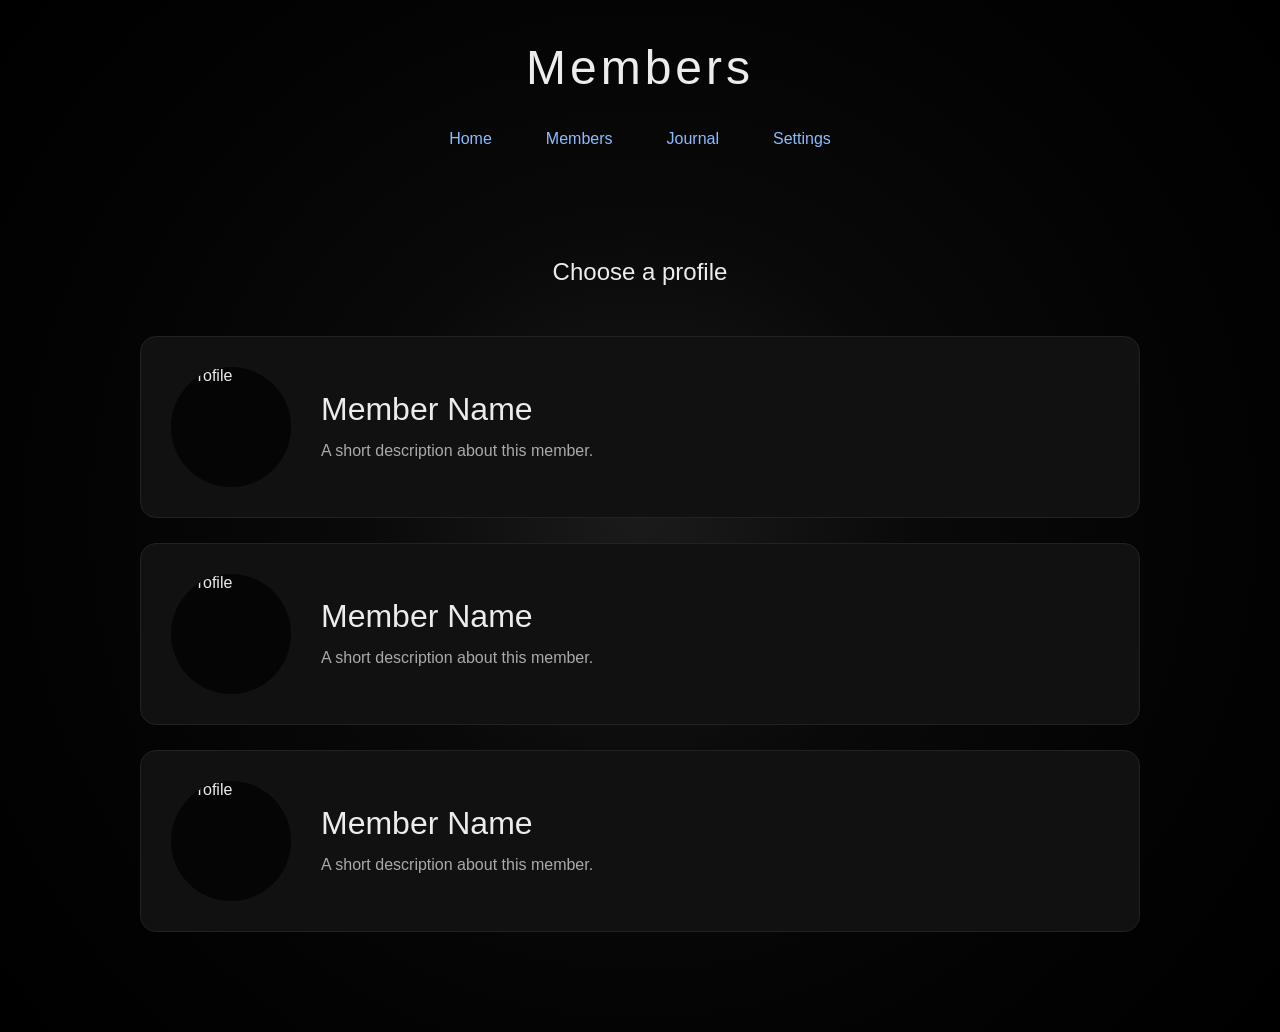
==== pages/members.html @ 7ce2bf24 "Cloudflare Detection Files" ====
<!DOCTYPE html>
<html lang="en">

<head>
    <meta charset="UTF-8">
    <meta name="viewport" content="width=device-width, initial-scale=1.0">

    <title>Members</title>

    <link rel="stylesheet" href="../css/style.css">
</head>

<body>

<header>

    <h1>Members</h1>

    <nav>
        <a href="../index.html">Home</a>
        <a href="members.html">Members</a>
        <a href="journal.html">Journal</a>
        <a href="settings.html">Settings</a>
    </nav>

</header>


<main class="members-page">

    <h2 class="page-title">Choose a profile</h2>




    <div class="profiles-list">

<div class="profile-card">

    <div class="profile-image">
        <img src="../assets/images/default.png" alt="Profile">
    </div>

    <div class="profile-info">

        <h3>Member Name</h3>

        <p>
            A short description about this member.
        </p>

    </div>

</div>

<div class="profile-card">

    <div class="profile-image">
        <img src="../assets/images/default.png" alt="Profile">
    </div>

    <div class="profile-info">

        <h3>Member Name</h3>

        <p>
            A short description about this member.
        </p>

    </div>

</div>
<div class="profile-card">

    <div class="profile-image">
        <img src="../assets/images/default.png" alt="Profile">
    </div>

    <div class="profile-info">

        <h3>Member Name</h3>

        <p>
            A short description about this member.
        </p>

    </div>

</div>

    </div>


</main>


</body>

</html>
---- css/style.css ----
/* ---------- GENERAL ---------- */

*{
    margin:0;
    padding:0;
    box-sizing:border-box;
}

body{

   background:
radial-gradient(circle at center,
#1b1b1b 0%,
#090909 35%,
#030303 70%,
#000000 100%);

    color:#ECECEC;

    font-family:"Inter",sans-serif;

    min-height:100vh;

}

/* ---------- HEADER ---------- */

header{

    text-align:center;

    padding:40px;

}

header h1{

    font-size:3rem;

    font-weight:300;

    letter-spacing:4px;

    margin-bottom:25px;

}

/* ---------- NAV ---------- */

nav{

    display:flex;

    justify-content:center;

    gap:18px;

}

nav a{

    color:#8dbdff;

    text-decoration:none;

    padding:10px 18px;

    border-radius:8px;

    transition:.3s;

}

nav a:hover{

    background:#181818;

    transform:translateY(-2px);

    color:white;

}
/* ---------- MAIN ---------- */

main{

    display:flex;

    justify-content:center;

    padding:60px 20px;

}

/* ---------- PANEL ---------- */

.panel{

    width:700px;

    max-width:90%;

    background:#111;

    border:1px solid #222;

    border-radius:14px;

    padding:40px;

    box-shadow:
0 0 50px rgba(130,170,255,.05),
0 0 150px rgba(130,170,255,.03);
animation: breathe 8s ease-in-out infinite;
}

.panel h2{

    margin-bottom:20px;

    font-weight:300;

}

.panel p{

    margin-top:15px;

    line-height:1.8;

    color:#CCCCCC;

}

body{

    animation:fadeIn 1.5s ease;

}

@keyframes fadeIn{

    from{

        opacity:0;

    }

    to{

        opacity:1;

    }

}
@keyframes breathe{

    0%{

        box-shadow:
        0 0 40px rgba(130,170,255,.03);

    }

    50%{

        box-shadow:
        0 0 70px rgba(130,170,255,.08);

    }

    100%{

        box-shadow:
        0 0 40px rgba(130,170,255,.03);

    }

}

.member h2{

    font-weight:300;

    margin-bottom:10px;

}

.quote{

    color:#9dbcf5;

    font-style:italic;

    margin-bottom:25px;

}

.status{

    display:inline-block;

    padding:8px 16px;

    border-radius:20px;

    margin-bottom:25px;

    font-size:.9rem;

}

.present{

    background:#1b2a1b;

    color:#8dff8d;

}

.member h3{

    margin-top:10px;

    margin-bottom:10px;

    font-weight:400;

}



.page-title {
    text-align:center;
    font-weight:300;
    margin-bottom:10px;
}

.page-description {
    text-align:center;
    color:#999;
    margin-bottom:40px;
}

.members-page {
    width: 100%;
    padding: 20px;
}


.profiles-list {

    width: 90%;
    max-width: 1000px;

    margin: 40px auto;

    display: flex;
    flex-direction: column;

    gap: 25px;

}


.profile-card {

    width: 100%;

    display: flex;
    align-items: center;

    gap: 30px;

    background: #111;

    border: 1px solid #222;

    border-radius: 16px;

    padding: 30px;

    transition: 0.3s;

}


.profile-card:hover {

    border-color: #7FAEFF;

    box-shadow:
    0 0 30px rgba(127,174,255,0.15);

}


.profile-image {

    width: 120px;
    height: 120px;

    border-radius: 50%;

    overflow: hidden;

    background: #050505;

    flex-shrink: 0;

}


.profile-image img {

    width: 100%;
    height: 100%;

    object-fit: cover;

}


.profile-info h3 {

    font-size: 2rem;

    font-weight: 400;

    margin-bottom: 10px;

}


.profile-info p {

    color: #aaa;

    line-height: 1.6;

}
.members-page {

    width:100%;

    display:flex;

    flex-direction:column;

    align-items:center;

    padding:60px 20px;

}


.page-title {

    text-align:center;

    width:100%;

    font-weight:300;

    margin-bottom:10px;

}


.page-description {

    text-align:center;

    width:100%;

    color:#999;

    margin-bottom:40px;

}
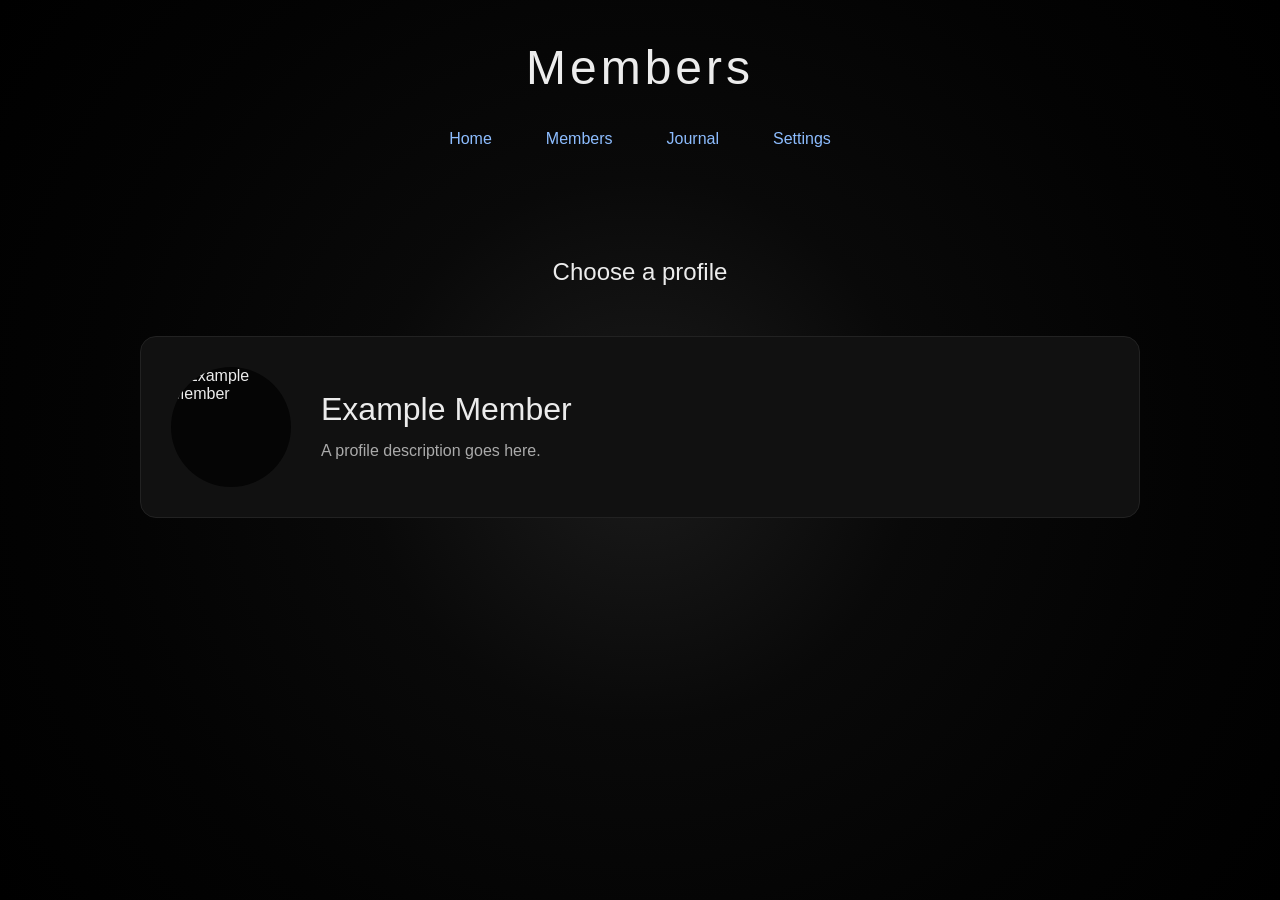
==== commit ab391aa1: "Make members page dynamic" ====
--- a/pages/members.html
+++ b/pages/members.html
@@ -33,67 +33,14 @@
 
 
 
-    <div class="profiles-list">
-
-<div class="profile-card">
-
-    <div class="profile-image">
-        <img src="../assets/images/default.png" alt="Profile">
-    </div>
-
-    <div class="profile-info">
-
-        <h3>Member Name</h3>
-
-        <p>
-            A short description about this member.
-        </p>
-
-    </div>
+  <div class="profiles-list" id="profiles">
 
 </div>
-
-<div class="profile-card">
-
-    <div class="profile-image">
-        <img src="../assets/images/default.png" alt="Profile">
-    </div>
-
-    <div class="profile-info">
-
-        <h3>Member Name</h3>
-
-        <p>
-            A short description about this member.
-        </p>
-
-    </div>
-
-</div>
-<div class="profile-card">
-
-    <div class="profile-image">
-        <img src="../assets/images/default.png" alt="Profile">
-    </div>
-
-    <div class="profile-info">
-
-        <h3>Member Name</h3>
-
-        <p>
-            A short description about this member.
-        </p>
-
-    </div>
-
-</div>
-
-    </div>
 
 
 </main>
 
-
+<script src="../js/members.js"></script>
 </body>
 
 </html>
